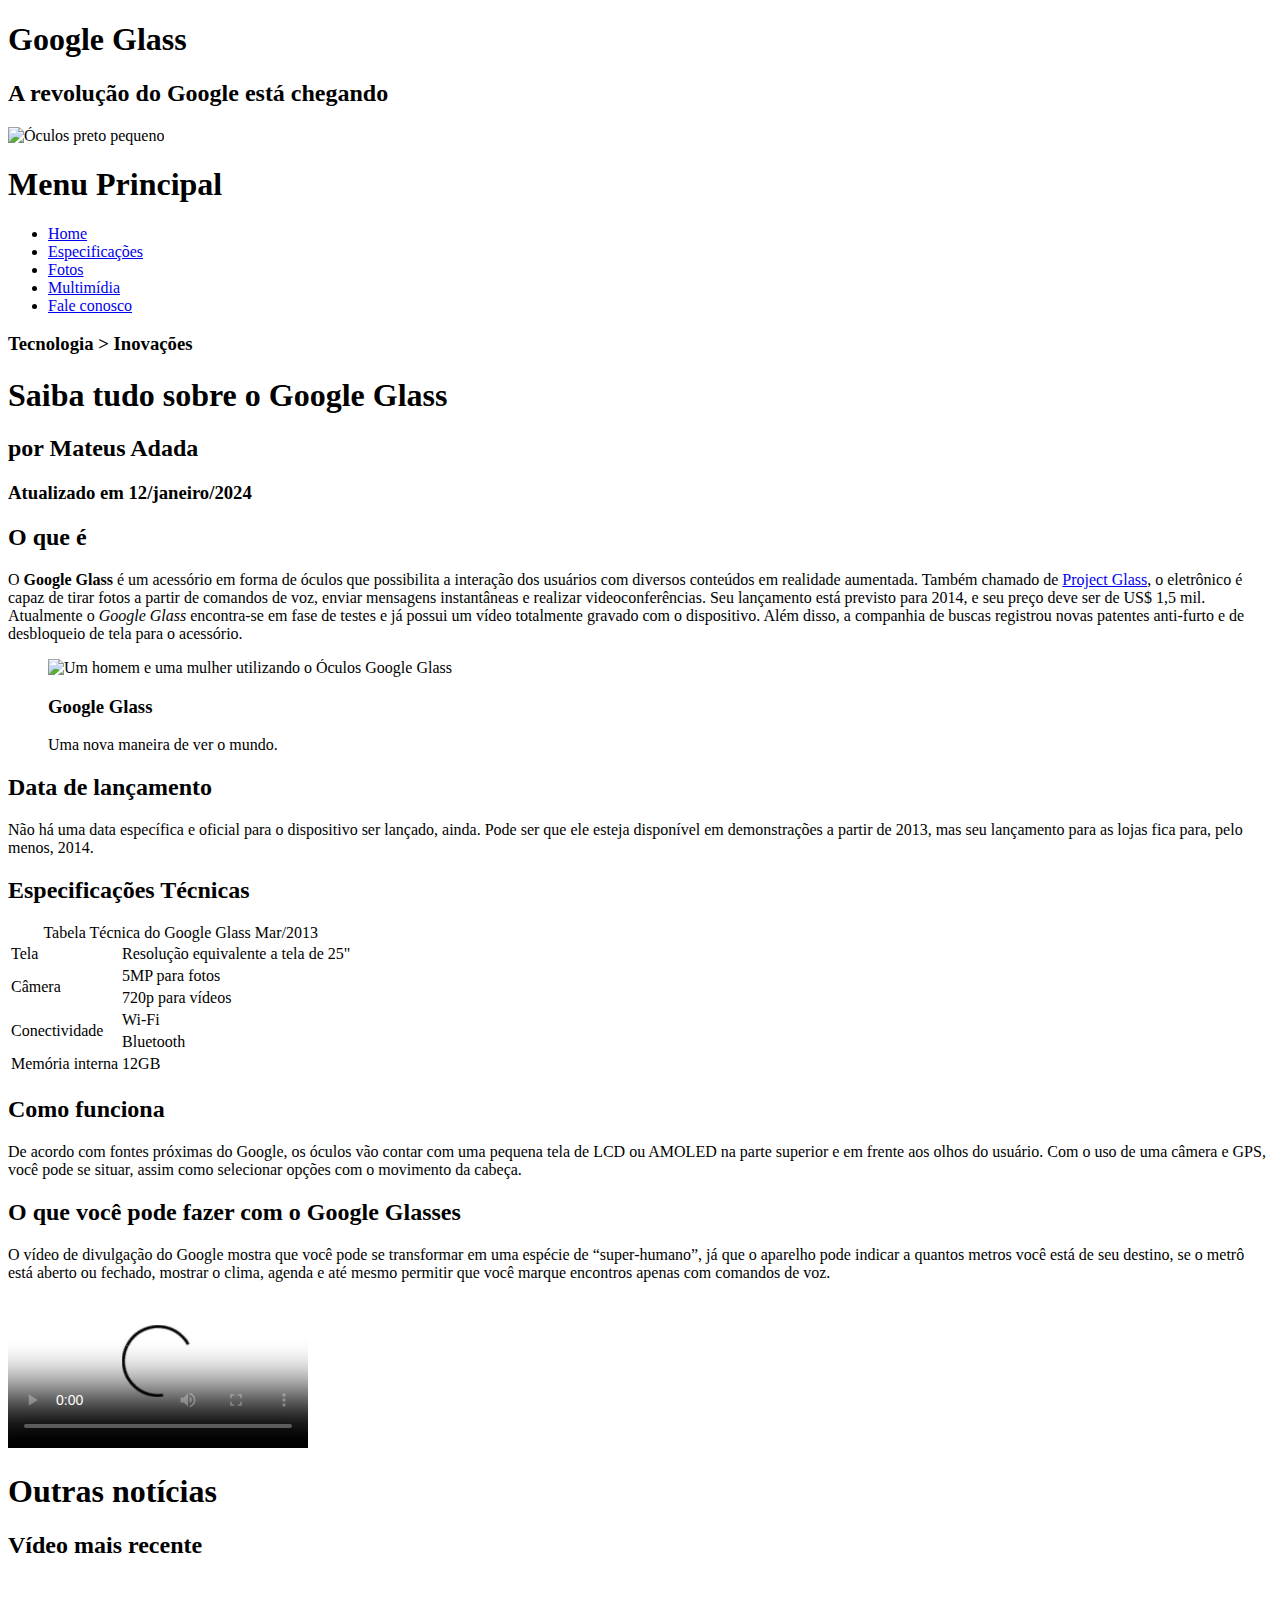
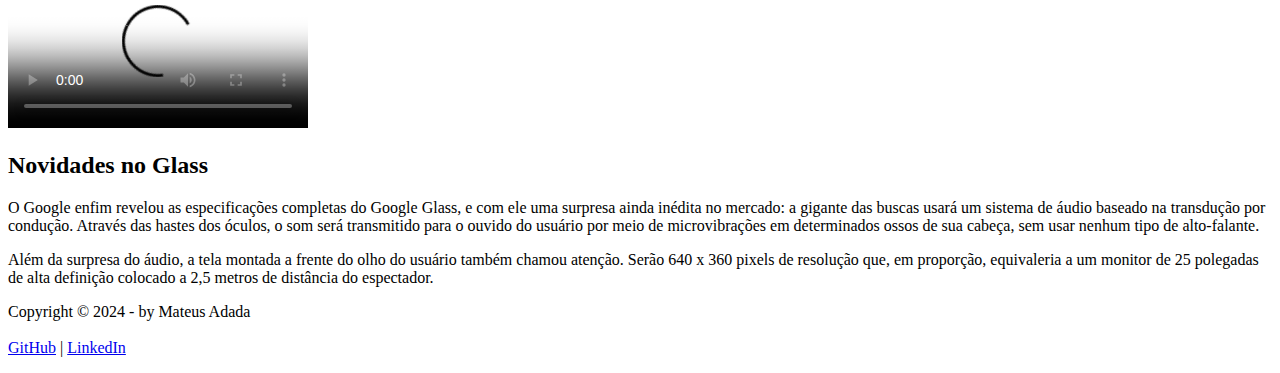
==== index.html @ d44e9ab0 "Update index.html" ====
<!DOCTYPE html>

<html lang="pt-br">

<head>
    <meta charset="UTF-8">
    <title>Tudo sobre o Google Glass</title>
    <link rel="stylesheet" href="_css/estilo.css">
    <script src="_javascript/funcoes.js"></script>
</head>
    
<body>
    <div id="interface">

        <header id="heading">
            <hgroup>
                <h1>Google Glass</h1>
                <h2>A revolução do Google está chegando</h2>
            </hgroup>

            <img id="icone" src="_imagens/glass-oculos-preto-peq.png" alt="Óculos preto pequeno">

            <nav id="menu" onmouseout="mudaFoto('_imagens/glass-oculos-preto-peq.png')">
                <h1>Menu Principal</h1>
                <ul type="disc">
                    <li onmouseover="mudaFoto('_imagens/home.png')"><a href="index.html">Home</a></li>
                    <li onmouseover="mudaFoto('_imagens/especificacoes.png')"><a href="specs.html">Especificações</a></li>
                    <li onmouseover="mudaFoto('_imagens/fotos.png')"><a href="fotos.html">Fotos</a></li>
                    <li onmouseover="mudaFoto('_imagens/multimidia.png')"><a href="multimidia.html">Multimídia</a></li>
                    <li onmouseover="mudaFoto('_imagens/contato.png')"><a href="fale-conosco.html">Fale conosco</a></li>
                </ul>
            </nav>
        </header>

        <section id="corpo">
            <article id="noticia-principal">
                <header id="cabecalho-artigo">
                    <hgroup>
                        <h3>Tecnologia > Inovações</h3>
                        <h1>Saiba tudo sobre o Google Glass</h1>
                        <h2>por Mateus Adada</h2>
                        <h3 class="direita">Atualizado em 12/janeiro/2024</h3>
                    </hgroup>
                </header>
            

                <h2>O que é</h2>
                <p>O <span style="font-weight: bold;">Google Glass</span> é um acessório em forma de óculos que possibilita a interação dos usuários com diversos conteúdos em realidade aumentada. Também chamado de <a href="https://www.google.com/glass/start/" target="_blank">Project Glass</a>, o eletrônico é capaz de tirar fotos a partir de comandos de voz, enviar mensagens instantâneas e realizar videoconferências. Seu lançamento está previsto para 2014, e seu preço deve ser de US$ 1,5 mil. Atualmente o <em>Google Glass</em> encontra-se em fase de testes e já possui um vídeo totalmente gravado com o dispositivo. Além disso, a companhia de buscas registrou novas patentes anti-furto e de desbloqueio de tela para o acessório.</p>

                <figure class="foto-legenda">
                    <img src="_imagens\glass-quadro-homem-mulher.jpg" alt="Um homem e uma mulher utilizando o Óculos Google Glass">
                    <figcaption>
                        <h3>Google Glass</h3>
                        <p>Uma nova maneira de ver o mundo.</p>
                    </figcaption>
                </figure>

                <h2>Data de lançamento</h2>
                <p>Não há uma data específica e oficial para o dispositivo ser lançado, ainda. Pode ser que ele esteja disponível em demonstrações a partir de 2013, mas seu lançamento para as lojas fica para, pelo menos, 2014.</p>

                <h2>Especificações Técnicas</h2>
                <table id="tabelaspec">
                    <caption>Tabela Técnica do Google Glass <span>Mar/2013</span></caption>

                    <tr><td class="ce">Tela</td> <td class="cd">Resolução equivalente a tela de 25"</td></tr>
                    <tr><td rowspan="2" class="ce">Câmera</td> <td class="cd">5MP para fotos</td></tr>
                    <tr><td class="cd">720p para vídeos</td></tr>
                    <tr><td rowspan="2" class="ce">Conectividade</td> <td class="cd">Wi-Fi</td></tr>
                    <tr><td class="cd">Bluetooth</td></tr>
                    <tr><td class="ce">Memória interna </td> <td class="cd">12GB</td></tr>
                </table>

                <h2>Como funciona</h2>
                <p>De acordo com fontes próximas do Google, os óculos vão contar com uma pequena tela de LCD ou AMOLED na parte superior e em frente aos olhos do usuário. Com o uso de uma câmera e GPS, você pode se situar, assim como selecionar opções com o movimento da cabeça.</p>

                <h2>O que você pode fazer com o Google Glasses</h2>
                <p>O vídeo de divulgação do Google mostra que você pode se transformar em uma espécie de “super-<wbr>humano”, já que o aparelho pode indicar a quantos metros você está de seu destino, se o metrô está aberto ou fechado, mostrar o clima, agenda e até mesmo permitir que você marque encontros apenas com comandos de voz.</p>

                <div>
                    <video id="video-01" controls="controls" poster="_imagens/video-mini01.jpg">
                        <source src="_media/how-it-feels.mp4" type="video/mp4">
                        Desculpe, seu navegador não suporta o video.
                    </video>
                </div>
            </article>
        </section>

        <aside id="lateral">
            <h1>Outras notícias</h1>
            <h2>Vídeo mais recente</h2>

            <div>
                <video id="video-02" controls="controls" poster="_imagens/video-mini02.jpg">
                    <source src="_media/one-day.mp4" type="video/mp4">
                    Desculpe, seu navegador não suporta o video.
                </video>
            </div>

            <h2>Novidades no Glass</h2>
            <p>O Google enfim revelou as especificações completas do Google Glass, e com ele uma surpresa ainda inédita no mercado: a gigante das buscas usará um sistema de áudio baseado na transdução por condução. Através das hastes dos óculos, o som será transmitido para o ouvido do usuário por meio de microvibrações em determinados ossos de sua cabeça, sem usar nenhum tipo de alto-falante.</p>

            <p>Além da surpresa do áudio, a tela montada a frente do olho do usuário também chamou atenção. Serão 640 x 360 pixels de resolução que, em proporção, equivaleria a um monitor de 25 polegadas de alta definição colocado a 2,5 metros de distância do espectador.</p>
        </aside>

        <footer id="rodape">
            <p>Copyright &copy; 2024 - by Mateus Adada<br><br>
            <a href="https://github.com/mateusadada/HTML5-CursoEmVideo" target="_blank">GitHub</a> | 
            <a href="https://www.linkedin.com/in/mateusadada" target="_blank">LinkedIn</a></p>
        </footer>

    </div>
</body>

</html>
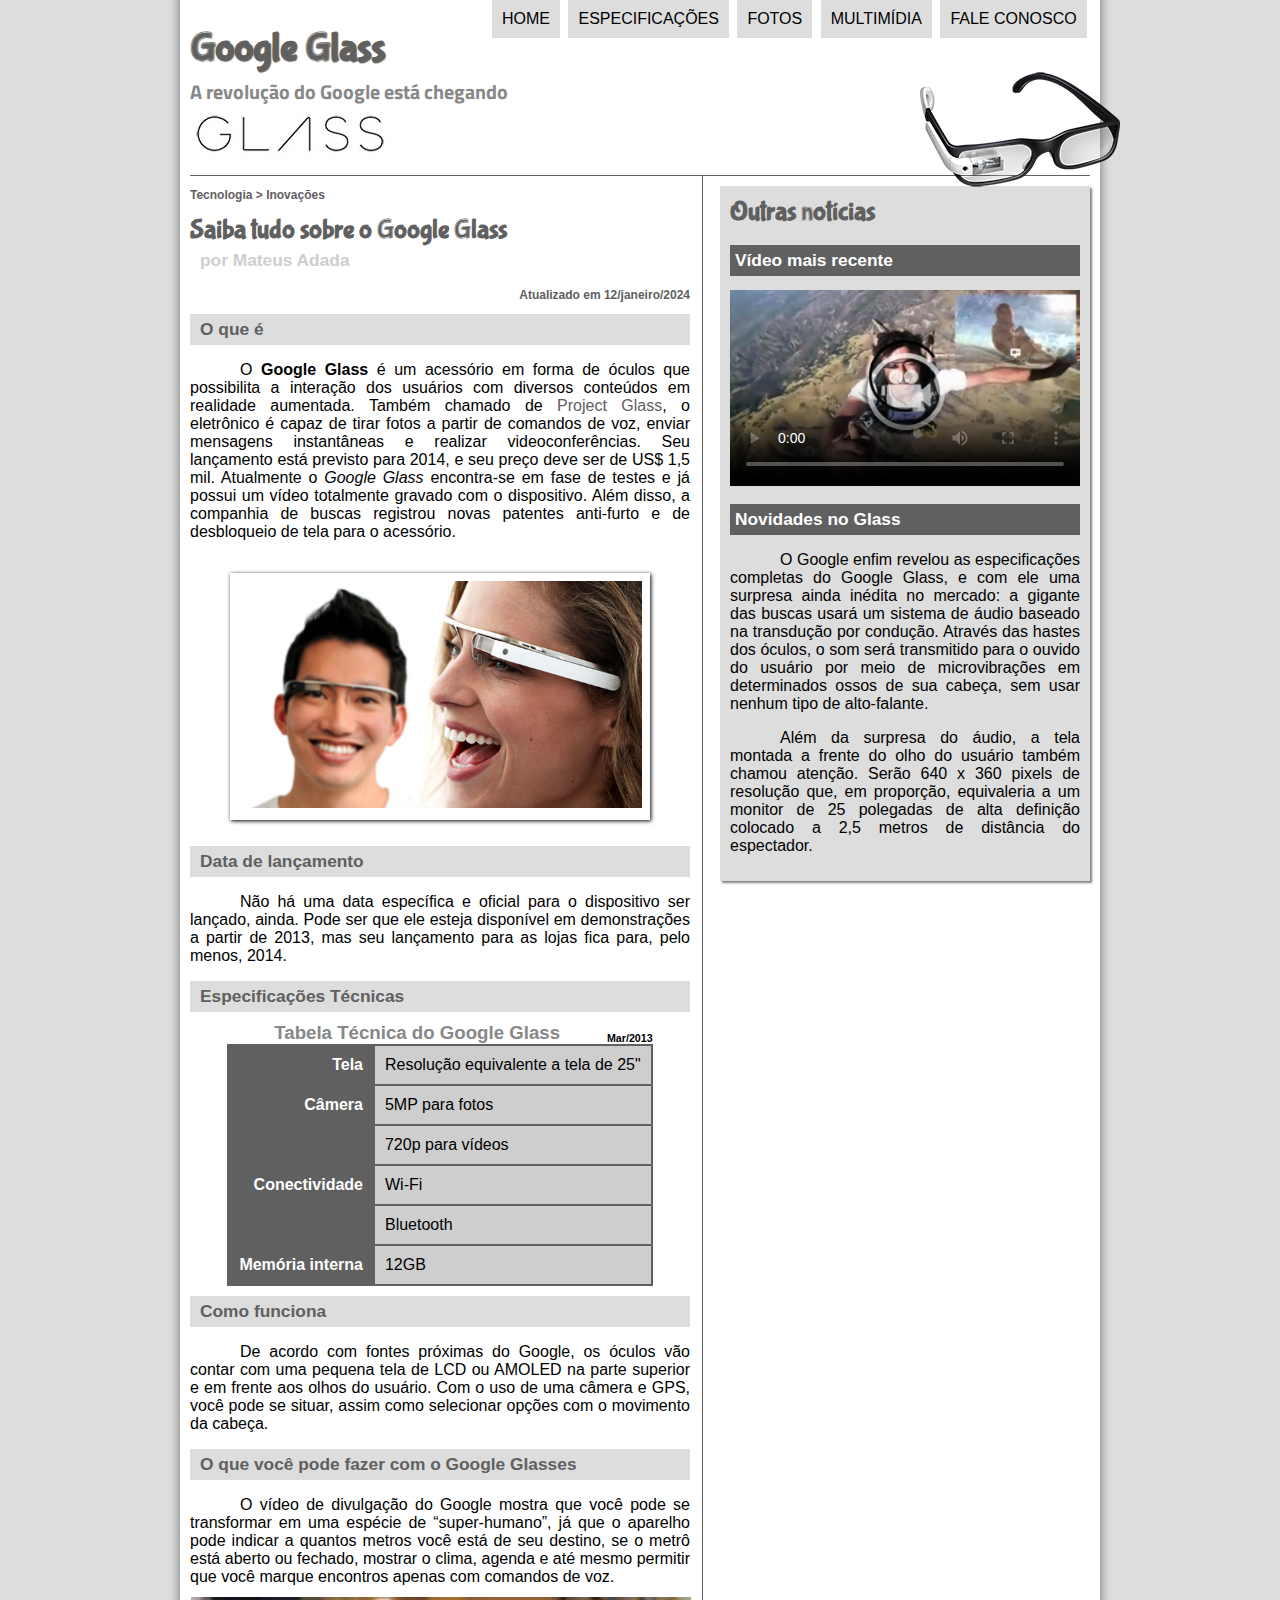
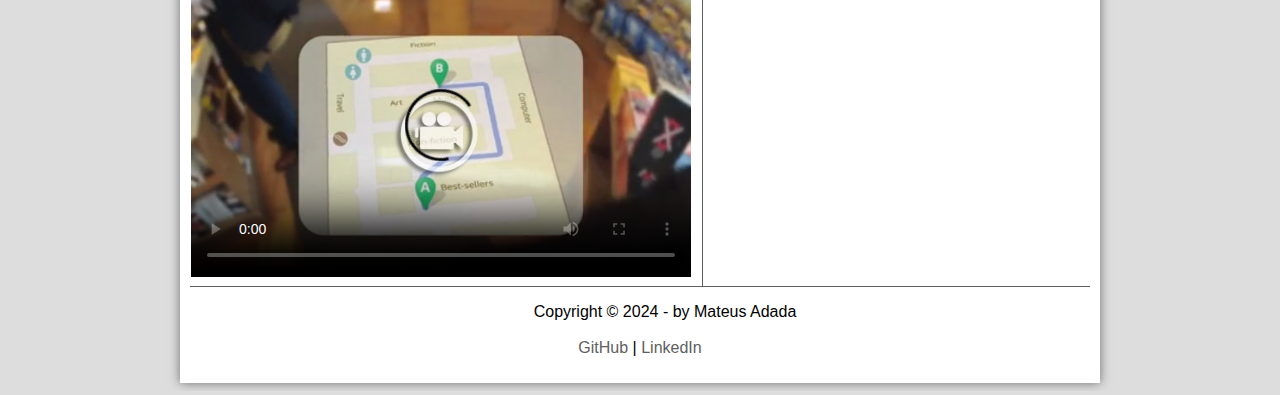
==== commit e43fb9f1: "Removed '_' from folders" ====
--- a/index.html
+++ b/index.html
@@ -5,10 +5,11 @@
 <head>
     <meta charset="UTF-8">
     <title>Tudo sobre o Google Glass</title>
-    <link rel="stylesheet" href="_css/estilo.css">
-    <script src="_javascript/funcoes.js"></script>
+    <link rel="stylesheet" href="css/estilo.css">
 </head>
-    
+
+<script src="javascript/funcoes.js"></script>
+
 <body>
     <div id="interface">
 
@@ -18,16 +19,16 @@
                 <h2>A revolução do Google está chegando</h2>
             </hgroup>
 
-            <img id="icone" src="_imagens/glass-oculos-preto-peq.png" alt="Óculos preto pequeno">
+            <img id="icone" src="imagens/glass-oculos-preto-peq.png" alt="Óculos preto pequeno">
 
-            <nav id="menu" onmouseout="mudaFoto('_imagens/glass-oculos-preto-peq.png')">
+            <nav id="menu" onmouseout="mudaFoto('imagens/glass-oculos-preto-peq.png')">
                 <h1>Menu Principal</h1>
                 <ul type="disc">
-                    <li onmouseover="mudaFoto('_imagens/home.png')"><a href="index.html">Home</a></li>
-                    <li onmouseover="mudaFoto('_imagens/especificacoes.png')"><a href="specs.html">Especificações</a></li>
-                    <li onmouseover="mudaFoto('_imagens/fotos.png')"><a href="fotos.html">Fotos</a></li>
-                    <li onmouseover="mudaFoto('_imagens/multimidia.png')"><a href="multimidia.html">Multimídia</a></li>
-                    <li onmouseover="mudaFoto('_imagens/contato.png')"><a href="fale-conosco.html">Fale conosco</a></li>
+                    <li onmouseover="mudaFoto('imagens/home.png')"><a href="index.html">Home</a></li>
+                    <li onmouseover="mudaFoto('imagens/especificacoes.png')"><a href="specs.html">Especificações</a></li>
+                    <li onmouseover="mudaFoto('imagens/fotos.png')"><a href="fotos.html">Fotos</a></li>
+                    <li onmouseover="mudaFoto('imagens/multimidia.png')"><a href="multimidia.html">Multimídia</a></li>
+                    <li onmouseover="mudaFoto('imagens/contato.png')"><a href="fale-conosco.html">Fale conosco</a></li>
                 </ul>
             </nav>
         </header>
@@ -45,10 +46,10 @@
             
 
                 <h2>O que é</h2>
-                <p>O <span style="font-weight: bold;">Google Glass</span> é um acessório em forma de óculos que possibilita a interação dos usuários com diversos conteúdos em realidade aumentada. Também chamado de <a href="https://www.google.com/glass/start/" target="_blank">Project Glass</a>, o eletrônico é capaz de tirar fotos a partir de comandos de voz, enviar mensagens instantâneas e realizar videoconferências. Seu lançamento está previsto para 2014, e seu preço deve ser de US$ 1,5 mil. Atualmente o <em>Google Glass</em> encontra-se em fase de testes e já possui um vídeo totalmente gravado com o dispositivo. Além disso, a companhia de buscas registrou novas patentes anti-furto e de desbloqueio de tela para o acessório.</p>
+                <p>O <span style="font-weight: bold;">Google Glass</span> é um acessório em forma de óculos que possibilita a interação dos usuários com diversos conteúdos em realidade aumentada. Também chamado de <a href="https://www.google.com/glass/start/" target="blank">Project Glass</a>, o eletrônico é capaz de tirar fotos a partir de comandos de voz, enviar mensagens instantâneas e realizar videoconferências. Seu lançamento está previsto para 2014, e seu preço deve ser de US$ 1,5 mil. Atualmente o <em>Google Glass</em> encontra-se em fase de testes e já possui um vídeo totalmente gravado com o dispositivo. Além disso, a companhia de buscas registrou novas patentes anti-furto e de desbloqueio de tela para o acessório.</p>
 
                 <figure class="foto-legenda">
-                    <img src="_imagens\glass-quadro-homem-mulher.jpg" alt="Um homem e uma mulher utilizando o Óculos Google Glass">
+                    <img src="imagens\glass-quadro-homem-mulher.jpg" alt="Um homem e uma mulher utilizando o Óculos Google Glass">
                     <figcaption>
                         <h3>Google Glass</h3>
                         <p>Uma nova maneira de ver o mundo.</p>
@@ -77,8 +78,8 @@
                 <p>O vídeo de divulgação do Google mostra que você pode se transformar em uma espécie de “super-<wbr>humano”, já que o aparelho pode indicar a quantos metros você está de seu destino, se o metrô está aberto ou fechado, mostrar o clima, agenda e até mesmo permitir que você marque encontros apenas com comandos de voz.</p>
 
                 <div>
-                    <video id="video-01" controls="controls" poster="_imagens/video-mini01.jpg">
-                        <source src="_media/how-it-feels.mp4" type="video/mp4">
+                    <video id="video-01" controls="controls" poster="imagens/video-mini01.jpg">
+                        <source src="media/how-it-feels.mp4" type="video/mp4">
                         Desculpe, seu navegador não suporta o video.
                     </video>
                 </div>
@@ -90,8 +91,8 @@
             <h2>Vídeo mais recente</h2>
 
             <div>
-                <video id="video-02" controls="controls" poster="_imagens/video-mini02.jpg">
-                    <source src="_media/one-day.mp4" type="video/mp4">
+                <video id="video-02" controls="controls" poster="imagens/video-mini02.jpg">
+                    <source src="media/one-day.mp4" type="video/mp4">
                     Desculpe, seu navegador não suporta o video.
                 </video>
             </div>
--- a/css/estilo.css
+++ b/css/estilo.css
@@ -0,0 +1,263 @@
+@charset "UTF-8";
+@import url(http://fonts.googleapis.com/css?family=Titillium+Web);
+@font-face {
+    font-family: 'FonteLogo';
+    src: url("../fonts/bubblegum-sans-regular.otf");
+}
+
+body {
+    font-family: Arial, sans-serif;
+    background-color: #dddddd;
+    color: rgba(0, 0, 0, 1);
+}
+
+div#interface {
+    width: 900px;
+    background-color: #ffffff;
+    margin: -20px auto 0px auto;
+    box-shadow: 0px 0px 10px rgba(0, 0, 0, 0.5);
+    padding: 10px;
+    position: relative;
+}
+
+p {
+    text-align: justify;
+    text-indent: 50px;
+}
+
+a {
+    color: #606060;
+    text-decoration: none;
+}
+
+a:hover {
+    text-decoration: underline;
+}
+
+header#heading img#icone {
+    position: absolute;
+    left: 740px;
+    top: 80px;
+}
+
+header#heading {
+    border-bottom: 1px solid #606060;
+    height: 150px;
+    background: url("../imagens/glass-logo-peq.jpg") no-repeat 0px 85px;
+}
+
+header#heading h1 {
+    font-family: 'FonteLogo', sans-serif;
+    font-size: 30pt;
+    color: #606060;
+    text-shadow: 1px 1px 1px rgba(0, 0, 0, 0.6);
+    padding: 0px;
+    margin-bottom: 0px;
+}
+
+header#heading h2 {
+    font-family: 'Titillium Web', sans-serif;
+    font-size: 15pt;
+    color: #888888;
+    padding: 0px;
+    margin-top: 5px;
+}
+
+/* Formatação de imagens com legenda */
+
+figure.foto-legenda {
+    position: relative;
+    border: 8px solid white;
+    display: inline-block;
+    box-shadow: 1px 1px 4px black;
+}
+
+figure.foto-legenda img {
+    width: 100%;
+    height: 100%;
+}
+
+figure.foto-legenda figcaption {
+    opacity: 0;
+    position: absolute;
+    top: 0px;
+    background-color: rgba(0, 0, 0, 0.4);
+    color: white;
+    width: 100%;
+    height: 100%;
+    padding: 10px;
+    box-sizing: border-box;
+    transition: 1s;
+}
+
+figure.foto-legenda:hover figcaption {
+    opacity: 1;
+}
+
+/* Formatação do menu */
+
+nav#menu {
+    display: block;
+}
+
+nav#menu ul {
+    list-style: none;
+    text-transform: uppercase;
+    position: absolute;
+    top: -6px;
+    left: 270px;
+}
+
+nav#menu li {
+    display: inline-block;
+    background-color: #dddddd;
+    padding: 10px;
+    margin: 2px;
+    transition: 1s;
+}
+
+nav#menu li:hover {
+    background-color: #606060;
+}
+
+nav#menu h1 {
+    display: none;
+}
+
+nav#menu a {
+    color: black;
+    text-decoration: none;
+}
+
+nav#menu a:hover {
+    color: white;
+}
+
+section#corpo {
+    display: block;
+    width: 500px;
+    /* background-color: aqua; */
+    float: left;
+    border-right: 1px solid #606060;
+    padding-right: 12px;
+}
+
+article#noticia-principal h2 {
+    background-color: #dddddd;
+    font-size: 13pt;
+    color: #606060;
+    padding: 5px 0px 5px 10px;
+    margin: 10px 0px 10px 0px;
+}
+
+header#cabecalho-artigo h1 {
+    font-family: 'FonteLogo', sans-serif;
+    font-size: 20pt;
+    color: #606060;
+    margin-bottom: 0px;
+    margin-top: 0px;
+}
+
+.direita {
+    text-align: right;
+}
+
+header#cabecalho-artigo h2 {
+    font-size: 13pt;    
+    color: #cecece;
+    background-color: #ffffff;
+    margin: 0px;
+
+}
+
+header#cabecalho-artigo h3 {
+    font-size: 12px;    
+    color: #606060;
+}
+
+table#tabelaspec {
+    border: 1px solid #606060;
+    border-spacing: 0px;
+    margin-left: auto;
+    margin-right: auto;
+}
+
+table#tabelaspec td {
+    border: 1px solid #606060;
+    padding: 10px;
+    text-align: right;
+    vertical-align: top;
+}
+
+table#tabelaspec td.ce {
+    color: white;
+    background-color: #606060;
+    font-weight: bold;
+}
+
+table#tabelaspec td.cd {
+    background-color: #cecece;
+    text-align: left;
+}
+
+table#tabelaspec caption {
+    color: #888888;
+    font-size: 14pt;
+    font-weight: bolder;
+}
+
+table#tabelaspec caption span {
+    display: block;
+    float: right;
+    color: black;
+    font-size: 8pt;
+    margin-top: 10px;
+}
+
+aside#lateral {
+    display: block;
+    width: 350px;
+    float: right;
+    background-color: #dddddd;
+    padding: 10px;
+    margin-top: 10px;
+    box-shadow: 2px 2px 2px rgba(0, 0, 0, 0.5);
+}
+
+aside#lateral h1 {
+    font-family: 'FonteLogo', sans-serif;
+    font-size: 20pt;
+    color: #606060;
+    margin-top: 0px;
+}
+
+aside#lateral h2 {
+    background-color: #606060;
+    font-size: 13pt;
+    color: white;
+    padding: 5px;
+}
+
+footer#rodape {
+    /* background: rgb(255, 172, 161); */
+    clear: both;
+    border-top: 1px solid #606060;
+}
+
+footer#rodape p {
+    text-align: center;
+}
+
+/* Formatação dos vídeos */
+
+video#video-01 {
+    position: relative;
+    max-width: 100%;
+    bottom: 5px;
+    left: 1px;
+}
+
+video#video-02 {
+    position: relative;
+    max-width: 100%;
+}
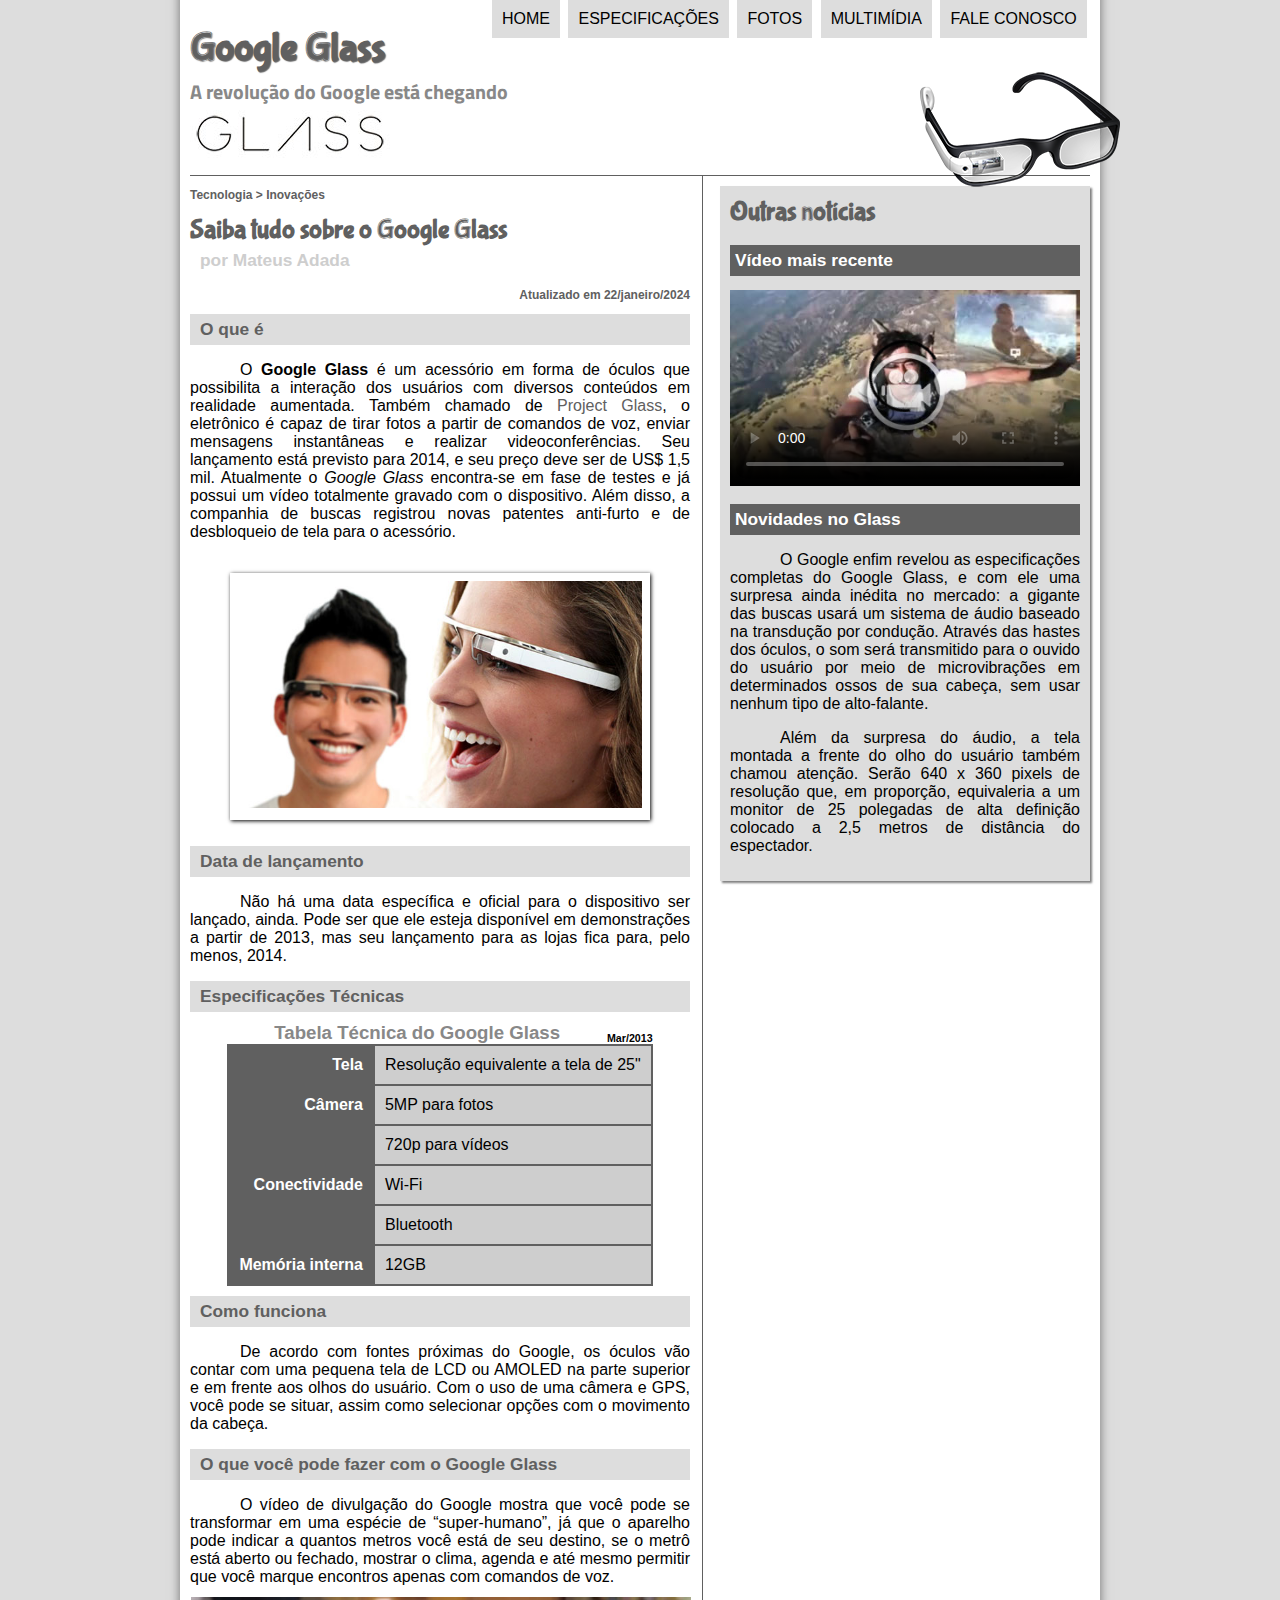
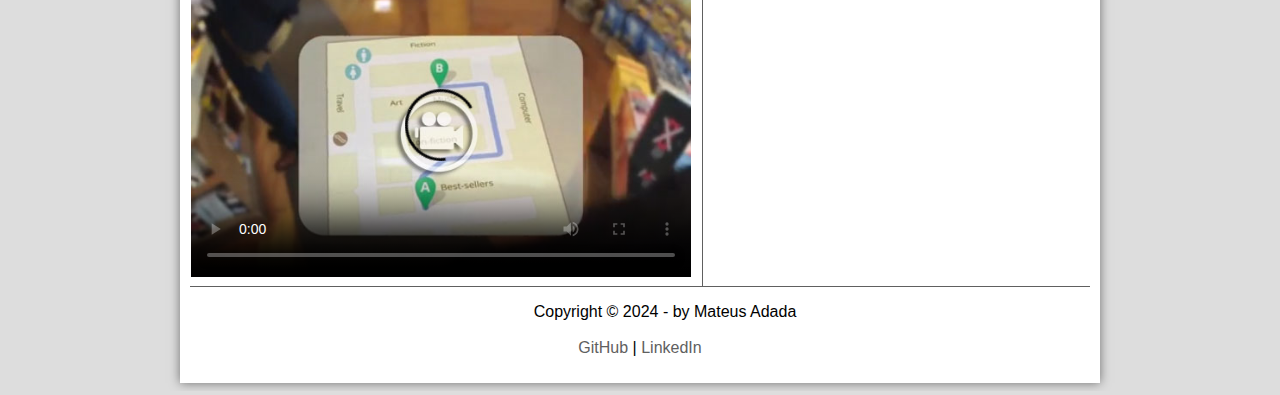
==== commit 163abb2e: "Update index.html" ====
--- a/index.html
+++ b/index.html
@@ -6,9 +6,10 @@
     <meta charset="UTF-8">
     <title>Tudo sobre o Google Glass</title>
     <link rel="stylesheet" href="css/estilo.css">
+    <link rel="icon" href="imagens/favicon.png" type="image/x-icon">
+    
+    <script src="javascript/funcoes.js"></script>
 </head>
-
-<script src="javascript/funcoes.js"></script>
 
 <body>
     <div id="interface">
@@ -40,7 +41,7 @@
                         <h3>Tecnologia > Inovações</h3>
                         <h1>Saiba tudo sobre o Google Glass</h1>
                         <h2>por Mateus Adada</h2>
-                        <h3 class="direita">Atualizado em 12/janeiro/2024</h3>
+                        <h3 class="direita">Atualizado em 22/janeiro/2024</h3>
                     </hgroup>
                 </header>
             
@@ -74,7 +75,7 @@
                 <h2>Como funciona</h2>
                 <p>De acordo com fontes próximas do Google, os óculos vão contar com uma pequena tela de LCD ou AMOLED na parte superior e em frente aos olhos do usuário. Com o uso de uma câmera e GPS, você pode se situar, assim como selecionar opções com o movimento da cabeça.</p>
 
-                <h2>O que você pode fazer com o Google Glasses</h2>
+                <h2>O que você pode fazer com o Google Glass</h2>
                 <p>O vídeo de divulgação do Google mostra que você pode se transformar em uma espécie de “super-<wbr>humano”, já que o aparelho pode indicar a quantos metros você está de seu destino, se o metrô está aberto ou fechado, mostrar o clima, agenda e até mesmo permitir que você marque encontros apenas com comandos de voz.</p>
 
                 <div>
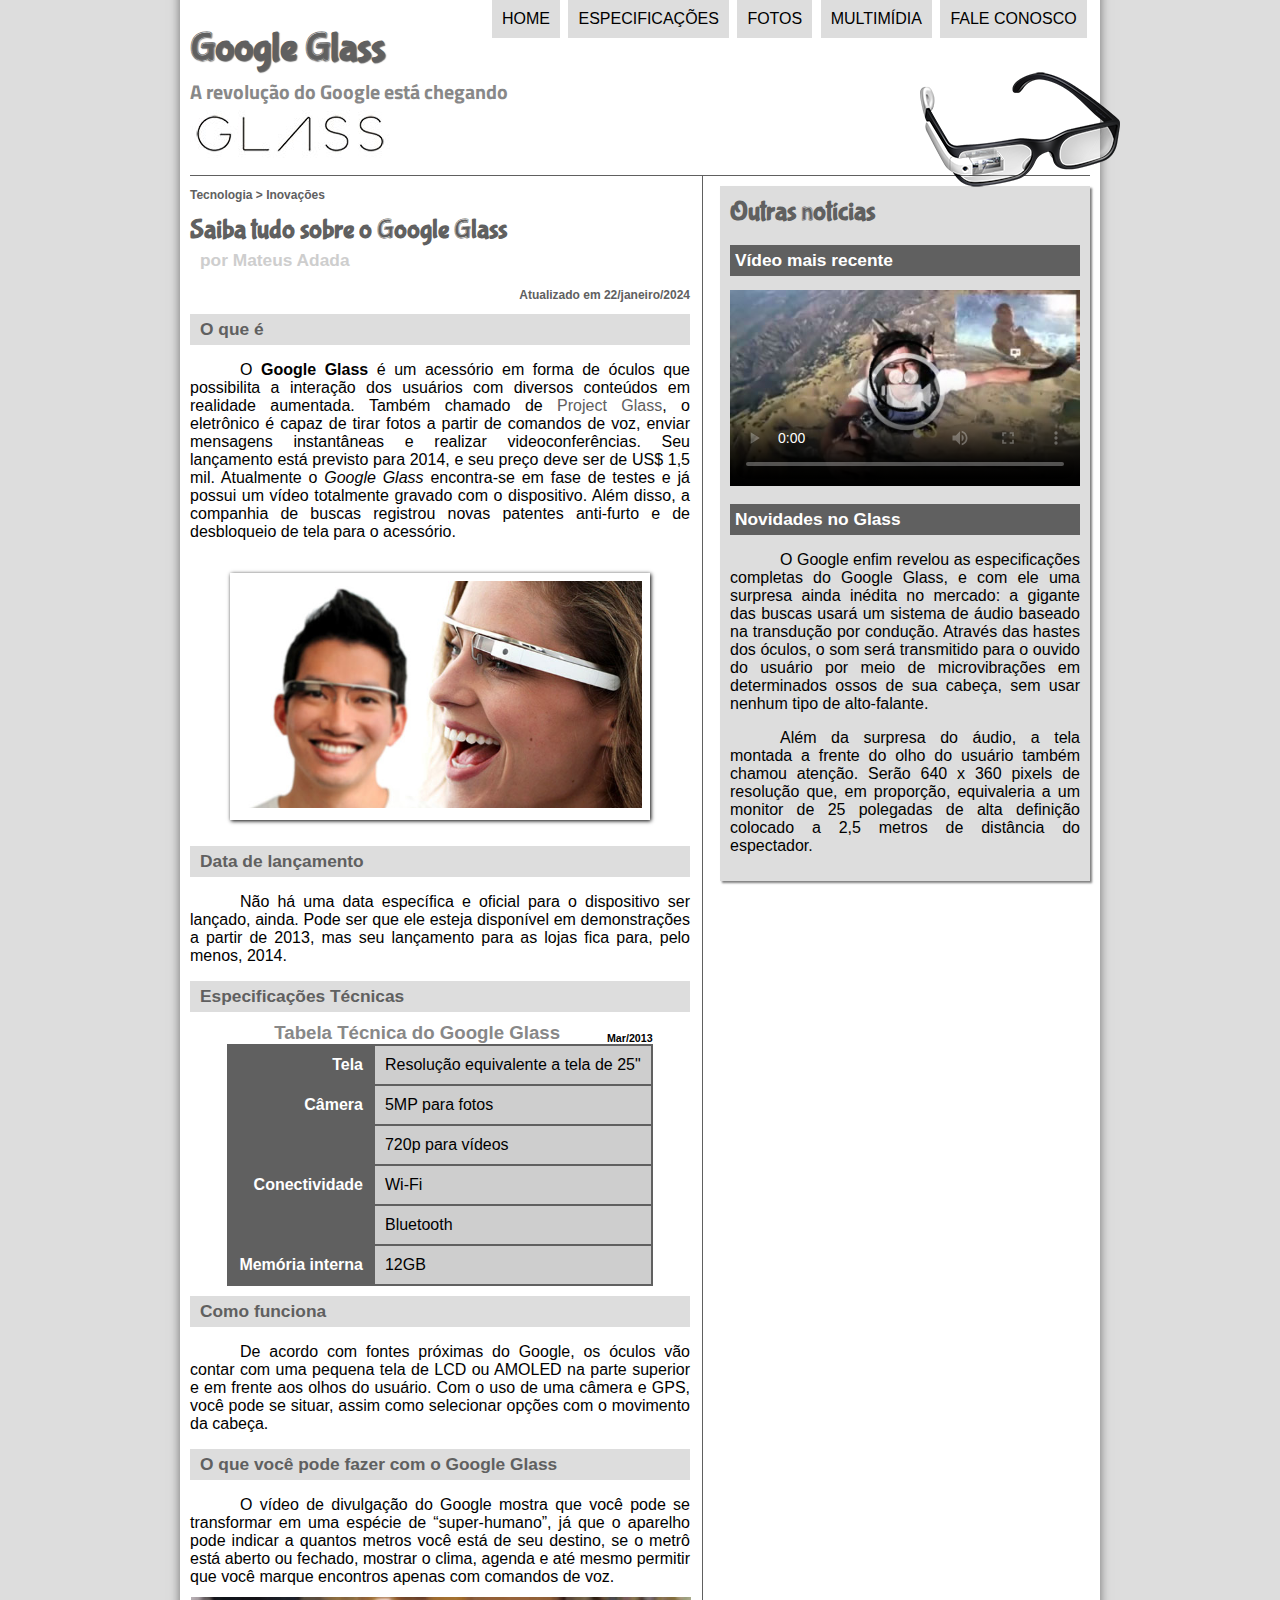
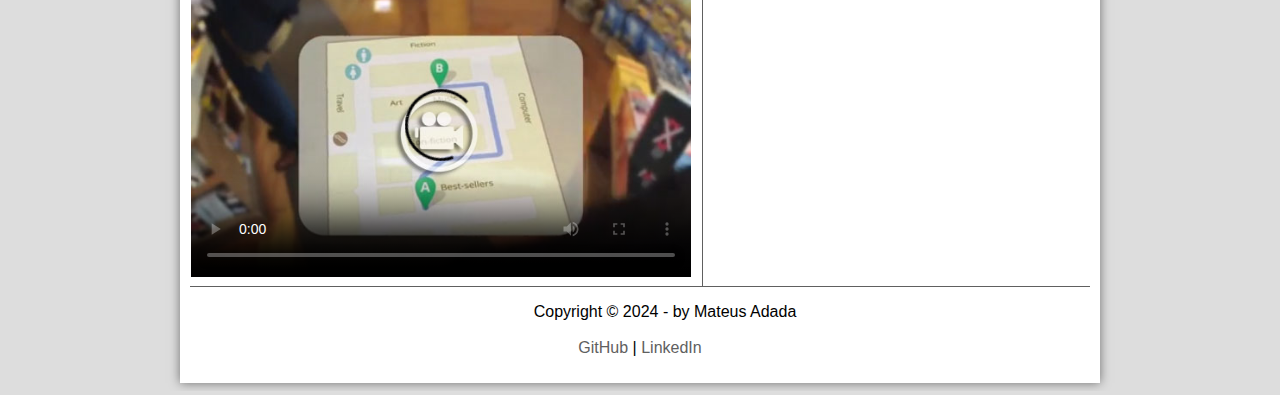
==== commit 5d7077b4: "Update index.html" ====
--- a/index.html
+++ b/index.html
@@ -106,7 +106,7 @@
 
         <footer id="rodape">
             <p>Copyright &copy; 2024 - by Mateus Adada<br><br>
-            <a href="https://github.com/mateusadada/HTML5-CursoEmVideo" target="_blank">GitHub</a> | 
+            <a href="https://github.com/mateusadada/html5-cursoemvideo" target="_blank">GitHub</a> | 
             <a href="https://www.linkedin.com/in/mateusadada" target="_blank">LinkedIn</a></p>
         </footer>
 
